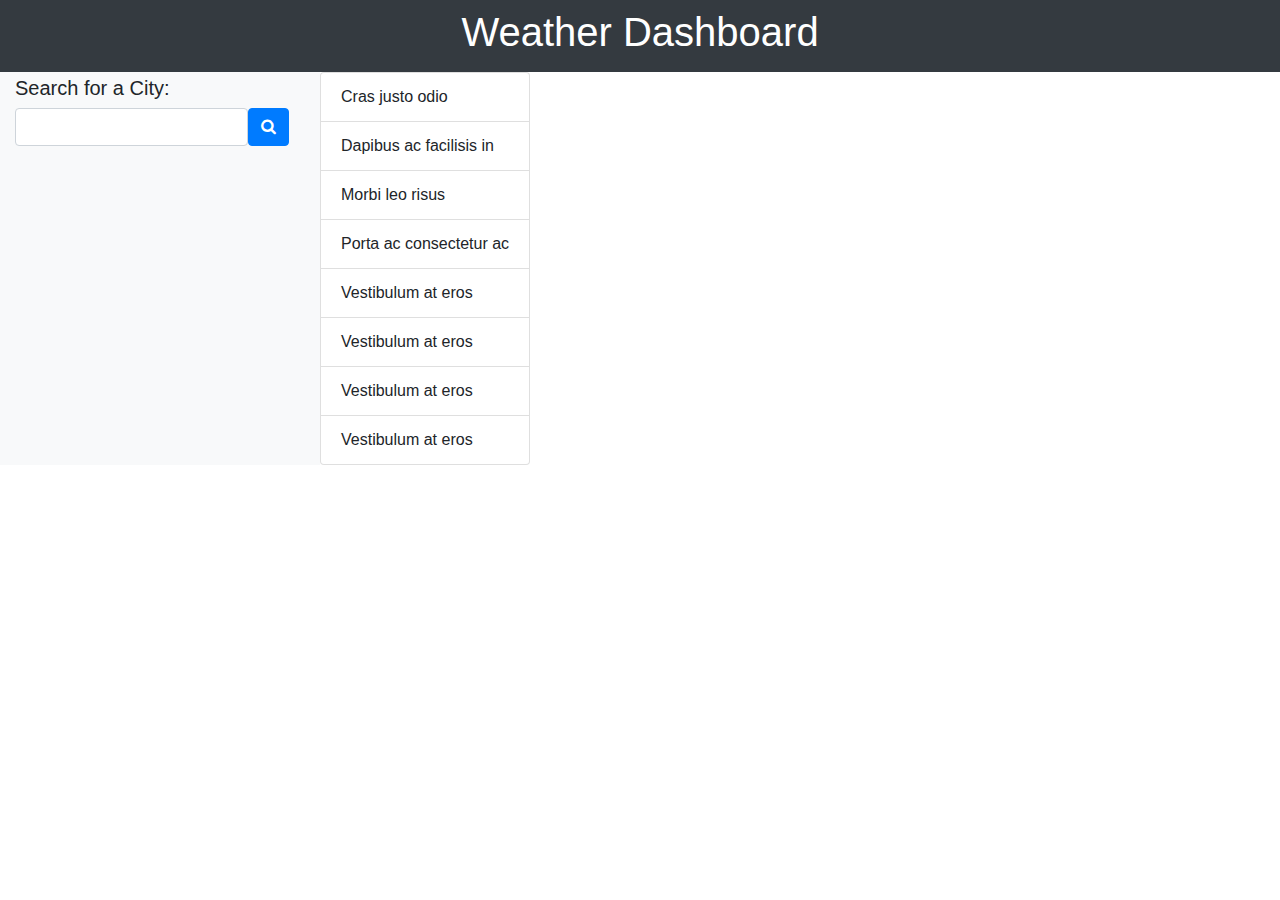
==== Main/index.html @ e9d397e0 "unordered list, cities" ====
<!DOCTYPE html>
<html lang="en">

<head>
  <meta charset="UTF-8">
  <meta name="viewport" content="width=device-width, initial-scale=1.0">
  <meta http-equiv="X-UA-Compatible" content="ie=edge">

  <link rel="stylesheet" href="https://stackpath.bootstrapcdn.com/bootstrap/4.3.1/css/bootstrap.min.css">
  <link rel="stylesheet" href="https://stackpath.bootstrapcdn.com/font-awesome/4.7.0/css/font-awesome.min.css">

  <title>Weather Dashboard</title>
</head>

<body>
  <header class="container-fluid text-center text-white bg-dark p-2">
    <h1>Weather Dashboard</h1>
  </header>

  <div class="container-fluid">
    <div class="row">
      <aside class="col-lg-3 bg-light">
        <h5 class="mt-1">Search for a City:</h5>
        <div class="form-inline form-group">
          <input class="form-control" type="text" id="search-value" />
          <button class="btn btn-primary" id="search-button"> <i class="fa fa-search"></i> </button>
        </div>

        <ul class="list-group history"></ul>
      </aside>

      <aside>
        <ul class="list-group">
          <li class="list-group-item">Cras justo odio</li>
          <li class="list-group-item">Dapibus ac facilisis in</li>
          <li class="list-group-item">Morbi leo risus</li>
          <li class="list-group-item">Porta ac consectetur ac</li>
          <li class="list-group-item">Vestibulum at eros</li>
          <li class="list-group-item">Vestibulum at eros</li>
          <li class="list-group-item">Vestibulum at eros</li>
          <li class="list-group-item">Vestibulum at eros</li>
        </ul>
      </aside>

      <div class="col-lg-9">
        <div id="today" class="mt-3"></div>
        <div id="forecast" class="mt-3"></div>
      </div>
    </div>
  </div>

  <script src="https://code.jquery.com/jquery-3.4.1.min.js"></script>
  <script src="script.js"></script>
</body>

</html>
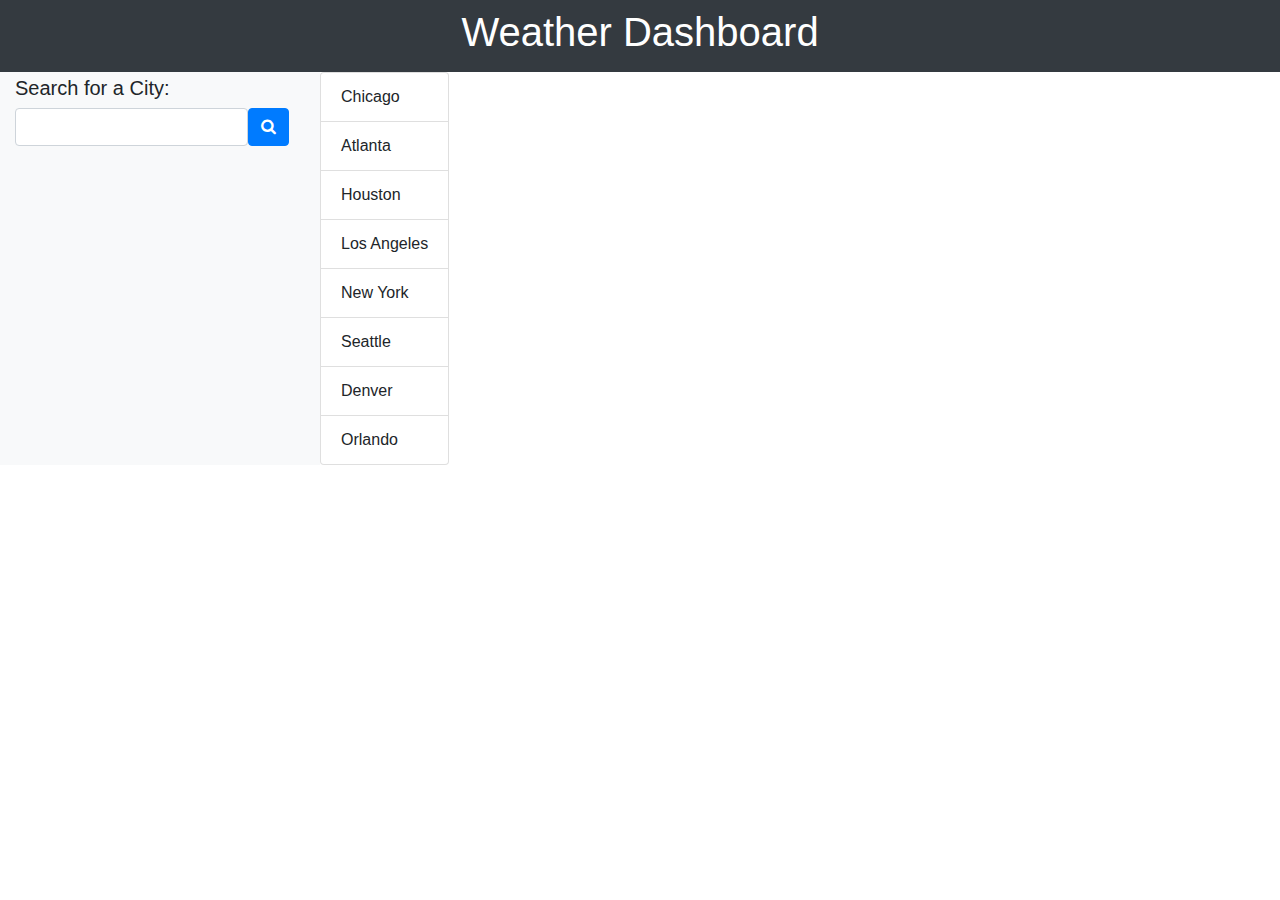
==== commit 4677a2e5: "adding src on html, added city names, working in css" ====
--- a/Main/index.html
+++ b/Main/index.html
@@ -29,16 +29,16 @@
         <ul class="list-group history"></ul>
       </aside>
 
-      <aside>
+      <aside class = "col-lg-">
         <ul class="list-group">
-          <li class="list-group-item">Cras justo odio</li>
-          <li class="list-group-item">Dapibus ac facilisis in</li>
-          <li class="list-group-item">Morbi leo risus</li>
-          <li class="list-group-item">Porta ac consectetur ac</li>
-          <li class="list-group-item">Vestibulum at eros</li>
-          <li class="list-group-item">Vestibulum at eros</li>
-          <li class="list-group-item">Vestibulum at eros</li>
-          <li class="list-group-item">Vestibulum at eros</li>
+          <li class="list-group-item">Chicago</li>
+          <li class="list-group-item">Atlanta</li>
+          <li class="list-group-item">Houston</li>
+          <li class="list-group-item">Los Angeles</li>
+          <li class="list-group-item">New York</li>
+          <li class="list-group-item">Seattle</li>
+          <li class="list-group-item">Denver</li>
+          <li class="list-group-item">Orlando</li>
         </ul>
       </aside>
 
@@ -50,7 +50,8 @@
   </div>
 
   <script src="https://code.jquery.com/jquery-3.4.1.min.js"></script>
-  <script src="script.js"></script>
+  <script src= "script.js"></script>
+  <script src= "style.css"></script>
 </body>
 
 </html>
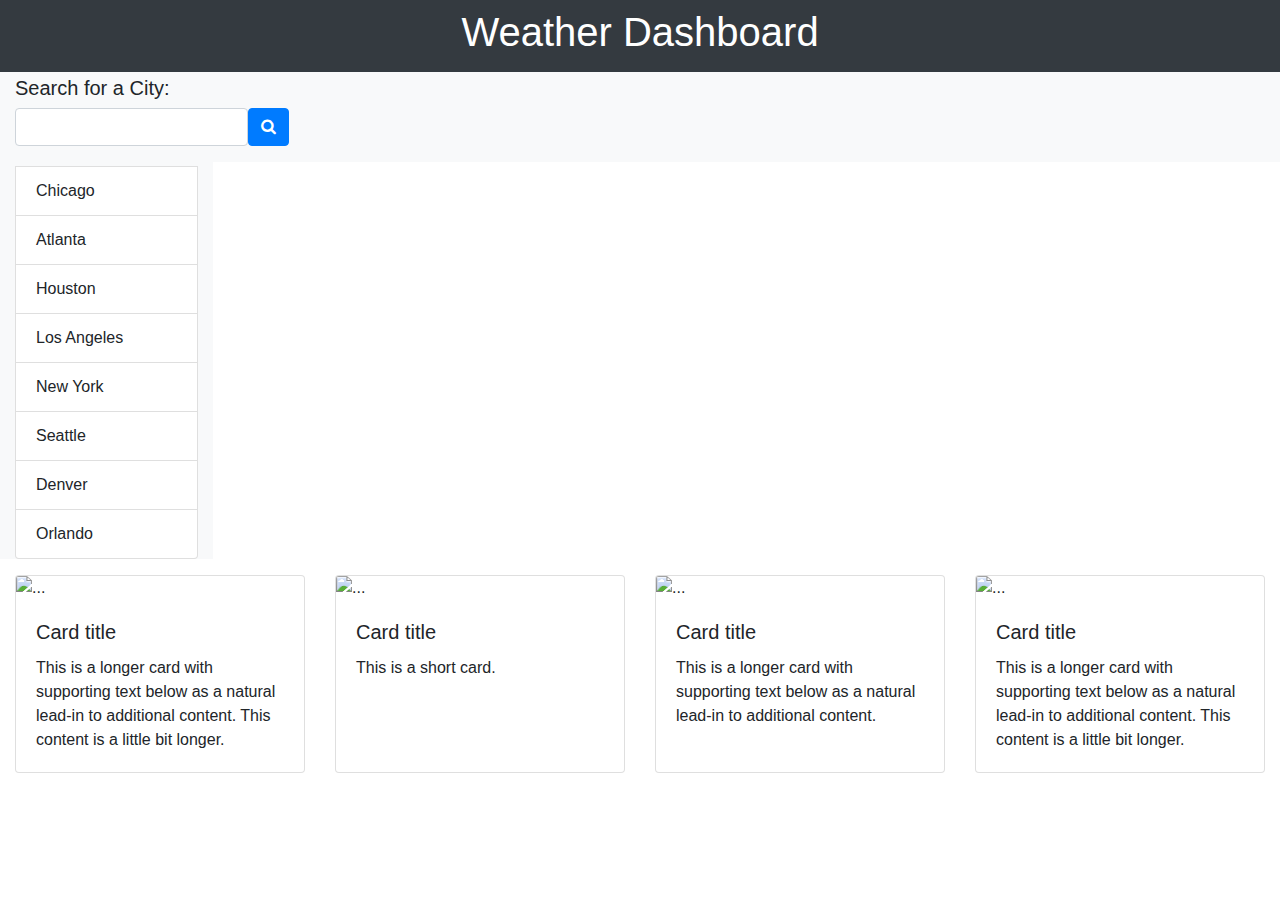
==== commit 702f79e5: "update to html, adding components" ====
--- a/Main/index.html
+++ b/Main/index.html
@@ -19,7 +19,7 @@
 
   <div class="container-fluid">
     <div class="row">
-      <aside class="col-lg-3 bg-light">
+      <aside class="col-lg-12 bg-light">
         <h5 class="mt-1">Search for a City:</h5>
         <div class="form-inline form-group">
           <input class="form-control" type="text" id="search-value" />
@@ -29,29 +29,73 @@
         <ul class="list-group history"></ul>
       </aside>
 
-      <aside class = "col-lg-">
-        <ul class="list-group">
-          <li class="list-group-item">Chicago</li>
-          <li class="list-group-item">Atlanta</li>
-          <li class="list-group-item">Houston</li>
-          <li class="list-group-item">Los Angeles</li>
-          <li class="list-group-item">New York</li>
-          <li class="list-group-item">Seattle</li>
-          <li class="list-group-item">Denver</li>
-          <li class="list-group-item">Orlando</li>
-        </ul>
-      </aside>
+      <div class="container-fluid">
+        <div class="row">
+          <aside class="col-lg-2 bg-light">
+            <div class="mt-1"></div>
+            <ul class="list-group"></ul>
+            <li class="list-group-item">Chicago</li>
+            <li class="list-group-item">Atlanta</li>
+            <li class="list-group-item">Houston</li>
+            <li class="list-group-item">Los Angeles</li>
+            <li class="list-group-item">New York</li>
+            <li class="list-group-item">Seattle</li>
+            <li class="list-group-item">Denver</li>
+            <li class="list-group-item">Orlando</li>
+          </aside>
 
-      <div class="col-lg-9">
-        <div id="today" class="mt-3"></div>
-        <div id="forecast" class="mt-3"></div>
+        </div>
+        
+        <div class="row"></div>
+        <div class="col-lg-12">
+          <div id="today" class="mt-3"></div>
+          <div id="forecast" class="mt-3"></div>
+        </div>
       </div>
     </div>
-  </div>
 
-  <script src="https://code.jquery.com/jquery-3.4.1.min.js"></script>
-  <script src= "script.js"></script>
-  <script src= "style.css"></script>
+    <div class="row row-cols-1 row-cols-md-3 g-4">
+      <div class="col">
+        <div class="card h-100">
+          <img src="..." class="card-img-top" alt="...">
+          <div class="card-body">
+            <h5 class="card-title">Card title</h5>
+            <p class="card-text">This is a longer card with supporting text below as a natural lead-in to additional content. This content is a little bit longer.</p>
+          </div>
+        </div>
+      </div>
+      <div class="col">
+        <div class="card h-100">
+          <img src="..." class="card-img-top" alt="...">
+          <div class="card-body">
+            <h5 class="card-title">Card title</h5>
+            <p class="card-text">This is a short card.</p>
+          </div>
+        </div>
+      </div>
+      <div class="col">
+        <div class="card h-100">
+          <img src="..." class="card-img-top" alt="...">
+          <div class="card-body">
+            <h5 class="card-title">Card title</h5>
+            <p class="card-text">This is a longer card with supporting text below as a natural lead-in to additional content.</p>
+          </div>
+        </div>
+      </div>
+      <div class="col">
+        <div class="card h-100">
+          <img src="..." class="card-img-top" alt="...">
+          <div class="card-body">
+            <h5 class="card-title">Card title</h5>
+            <p class="card-text">This is a longer card with supporting text below as a natural lead-in to additional content. This content is a little bit longer.</p>
+          </div>
+        </div>
+      </div>
+    </div>
+
+    <script src="https://code.jquery.com/jquery-3.4.1.min.js"></script>
+    <script src="script.js"></script>
+    <script src="style.css"></script>
 </body>
 
-</html>
+</html>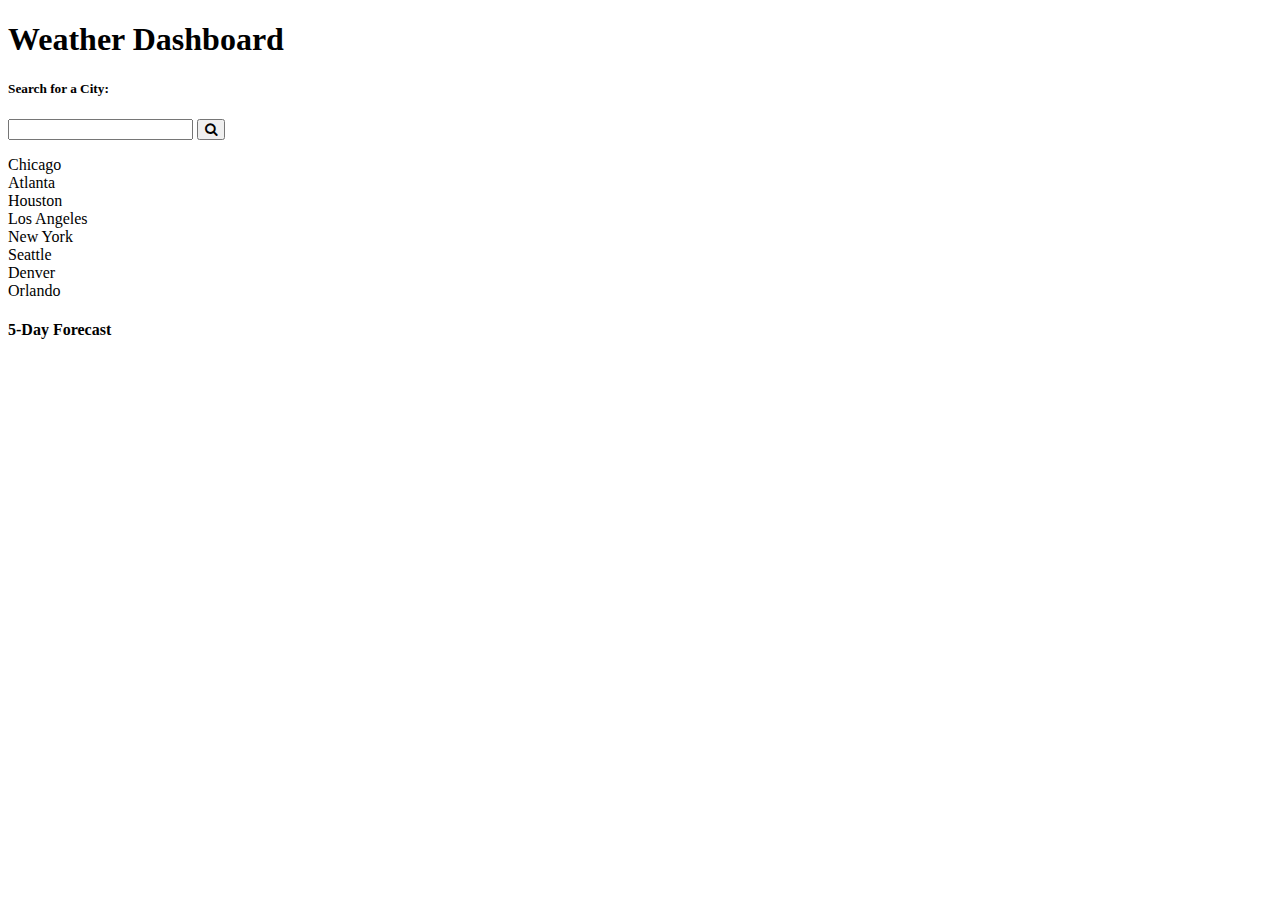
==== commit 61d3f86d: "update to html, city list, css connection" ====
--- a/Main/index.html
+++ b/Main/index.html
@@ -6,7 +6,8 @@
   <meta name="viewport" content="width=device-width, initial-scale=1.0">
   <meta http-equiv="X-UA-Compatible" content="ie=edge">
 
-  <link rel="stylesheet" href="https://stackpath.bootstrapcdn.com/bootstrap/4.3.1/css/bootstrap.min.css">
+  <!-- <link rel="stylesheet" href="https://stackpath.bootstrapcdn.com/bootstrap/4.3.1/css/bootstrap.min.css"> -->
+  <link href="https://cdn.jsdelivr.net/npm/bootstrap@5.0.0-beta1/dist/css/bootstrap.min.css" rel="stylesheet" integrity="sha384-giJF6kkoqNQ00vy+HMDP7azOuL0xtbfIcaT9wjKHr8RbDVddVHyTfAAsrekwKmP1" crossorigin="anonymous">
   <link rel="stylesheet" href="https://stackpath.bootstrapcdn.com/font-awesome/4.7.0/css/font-awesome.min.css">
 
   <title>Weather Dashboard</title>
@@ -19,7 +20,7 @@
 
   <div class="container-fluid">
     <div class="row">
-      <aside class="col-lg-12 bg-light">
+      <aside class="col-lg-3 bg-light">
         <h5 class="mt-1">Search for a City:</h5>
         <div class="form-inline form-group">
           <input class="form-control" type="text" id="search-value" />
@@ -29,10 +30,21 @@
         <ul class="list-group history"></ul>
       </aside>
 
+      <div class="col-lg-9">
+        <div id="today" class="mt-3"></div>
+        <div id="forecast" class="mt-3"></div>
+      </div>
+    </div>
+  </div>
+  
+      <div class="row">
+        <aside class= "col-lg-4 bg-light"></aside>
+      </div>
+
       <div class="container-fluid">
         <div class="row">
-          <aside class="col-lg-2 bg-light">
-            <div class="mt-1"></div>
+          <aside class="col-lg-4 bg-light">
+            <div class="mp-1"></div>
             <ul class="list-group"></ul>
             <li class="list-group-item">Chicago</li>
             <li class="list-group-item">Atlanta</li>
@@ -46,52 +58,11 @@
 
         </div>
         
-        <div class="row"></div>
-        <div class="col-lg-12">
-          <div id="today" class="mt-3"></div>
-          <div id="forecast" class="mt-3"></div>
-        </div>
-      </div>
-    </div>
+        <!-- <div class="container-fluid"></div>
+        <div class="row"></div> -->
 
-    <div class="row row-cols-1 row-cols-md-3 g-4">
-      <div class="col">
-        <div class="card h-100">
-          <img src="..." class="card-img-top" alt="...">
-          <div class="card-body">
-            <h5 class="card-title">Card title</h5>
-            <p class="card-text">This is a longer card with supporting text below as a natural lead-in to additional content. This content is a little bit longer.</p>
-          </div>
-        </div>
-      </div>
-      <div class="col">
-        <div class="card h-100">
-          <img src="..." class="card-img-top" alt="...">
-          <div class="card-body">
-            <h5 class="card-title">Card title</h5>
-            <p class="card-text">This is a short card.</p>
-          </div>
-        </div>
-      </div>
-      <div class="col">
-        <div class="card h-100">
-          <img src="..." class="card-img-top" alt="...">
-          <div class="card-body">
-            <h5 class="card-title">Card title</h5>
-            <p class="card-text">This is a longer card with supporting text below as a natural lead-in to additional content.</p>
-          </div>
-        </div>
-      </div>
-      <div class="col">
-        <div class="card h-100">
-          <img src="..." class="card-img-top" alt="...">
-          <div class="card-body">
-            <h5 class="card-title">Card title</h5>
-            <p class="card-text">This is a longer card with supporting text below as a natural lead-in to additional content. This content is a little bit longer.</p>
-          </div>
-        </div>
-      </div>
-    </div>
+
+    <h4 class="mt-1">5-Day Forecast</h4>
 
     <script src="https://code.jquery.com/jquery-3.4.1.min.js"></script>
     <script src="script.js"></script>
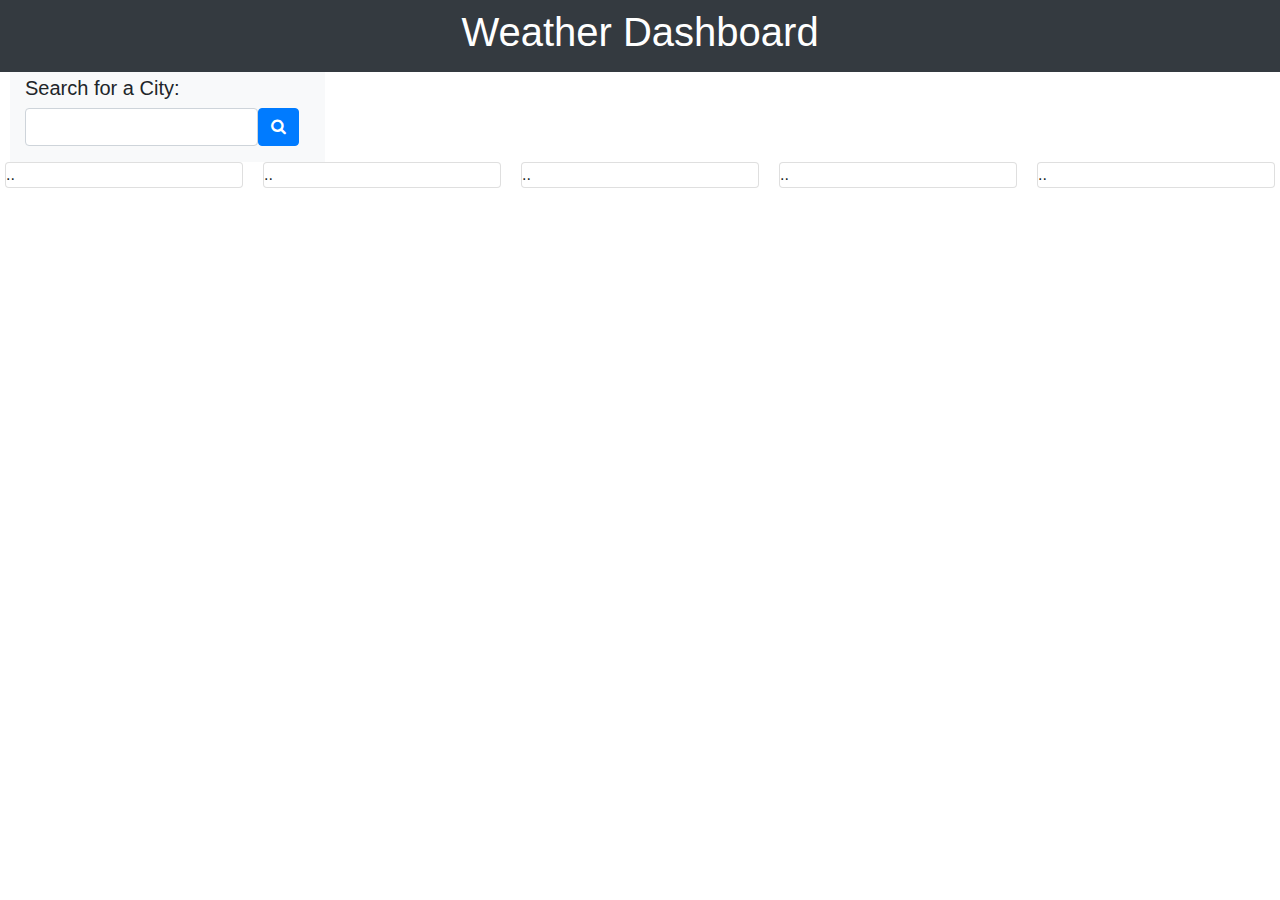
==== commit 30232571: "setting up css, adding 5 day forecast boxes, div/class to html, started writing js var, function, aj" ====
--- a/Main/index.html
+++ b/Main/index.html
@@ -5,19 +5,20 @@
   <meta charset="UTF-8">
   <meta name="viewport" content="width=device-width, initial-scale=1.0">
   <meta http-equiv="X-UA-Compatible" content="ie=edge">
-
-  <!-- <link rel="stylesheet" href="https://stackpath.bootstrapcdn.com/bootstrap/4.3.1/css/bootstrap.min.css"> -->
-  <link href="https://cdn.jsdelivr.net/npm/bootstrap@5.0.0-beta1/dist/css/bootstrap.min.css" rel="stylesheet" integrity="sha384-giJF6kkoqNQ00vy+HMDP7azOuL0xtbfIcaT9wjKHr8RbDVddVHyTfAAsrekwKmP1" crossorigin="anonymous">
+  <link rel="stylesheet" href="https://stackpath.bootstrapcdn.com/bootstrap/4.3.1/css/bootstrap.min.css">
   <link rel="stylesheet" href="https://stackpath.bootstrapcdn.com/font-awesome/4.7.0/css/font-awesome.min.css">
-
+  <link rel="stylesheet" href="../style.css">
   <title>Weather Dashboard</title>
 </head>
 
 <body>
+  <!--HEADER-->
   <header class="container-fluid text-center text-white bg-dark p-2">
     <h1>Weather Dashboard</h1>
+
   </header>
 
+  <!--SEARCH BUTTON-->
   <div class="container-fluid">
     <div class="row">
       <aside class="col-lg-3 bg-light">
@@ -26,47 +27,46 @@
           <input class="form-control" type="text" id="search-value" />
           <button class="btn btn-primary" id="search-button"> <i class="fa fa-search"></i> </button>
         </div>
-
         <ul class="list-group history"></ul>
       </aside>
-
+      
       <div class="col-lg-9">
         <div id="today" class="mt-3"></div>
         <div id="forecast" class="mt-3"></div>
       </div>
+      
     </div>
   </div>
-  
-      <div class="row">
-        <aside class= "col-lg-4 bg-light"></aside>
-      </div>
 
-      <div class="container-fluid">
-        <div class="row">
-          <aside class="col-lg-4 bg-light">
-            <div class="mp-1"></div>
-            <ul class="list-group"></ul>
-            <li class="list-group-item">Chicago</li>
-            <li class="list-group-item">Atlanta</li>
-            <li class="list-group-item">Houston</li>
-            <li class="list-group-item">Los Angeles</li>
-            <li class="list-group-item">New York</li>
-            <li class="list-group-item">Seattle</li>
-            <li class="list-group-item">Denver</li>
-            <li class="list-group-item">Orlando</li>
-          </aside>
+  <div id="citylist"></div>
 
-        </div>
-        
-        <!-- <div class="container-fluid"></div>
-        <div class="row"></div> -->
+  <!--5 DAY FORECASTS CARDS-->
+  <!-- <div class="col forecast bg-primary text-white ml-3 mb-3 rounded"></div>
+  <div class="col forecast bg-primary text-white ml-3 mb-3 rounded"></div>
+  <div class="col forecast bg-primary text-white ml-3 mb-3 rounded"></div>
+  <div class="col forecast bg-primary text-white ml-3 mb-3 rounded"></div>
+  <div class="col forecast bg-primary text-white ml-3 mb-3 rounded"></div> -->
+  <div class="row">
+    <div class="column">
+      <div class="card">..</div>
+    </div>
+    <div class="column">
+      <div class="card">..</div>
+    </div>
+    <div class="column">
+      <div class="card">..</div>
+    </div>
+    <div class="column">
+      <div class="card">..</div>
+    </div>
+    <div class="column">
+      <div class="card">..</div>
+    </div>
+  </div>
 
 
-    <h4 class="mt-1">5-Day Forecast</h4>
-
-    <script src="https://code.jquery.com/jquery-3.4.1.min.js"></script>
-    <script src="script.js"></script>
-    <script src="style.css"></script>
+  <script src="https://code.jquery.com/jquery-3.4.1.min.js"></script>
+  <script src="script.js"></script>
 </body>
 
 </html>--- a/style.css
+++ b/style.css
@@ -0,0 +1,44 @@
+/* .list-group {
+    width: 34%;
+    padding-left: 15px;
+    margin-left: 15px;
+    padding-bottom: 15px;
+    float: left;
+    background-color: lightgray; */
+  /* } */
+
+  /* .container-fluid {
+    width: 300px;
+    height: 100px;
+    padding: 50px;
+    border: 1px solid red; */
+  /* } */
+
+  /* #citylist {
+    width:
+    height: 34%;
+    padding-left:
+    margin-left:
+    float: left;
+    padding:
+
+  } */
+
+  .column {
+    float: right;
+    width: 20%;
+    padding: 0 10px;
+  }
+
+  .row {margin: 0 -5px;}
+
+  .row after {
+    content: "";
+    display: table;
+    clear: both;
+  }
+
+  .card {
+    box-shadow: 0 4px 8px 0 rgba(0, 0, 0, 0.2)
+    padding: 16px
+  }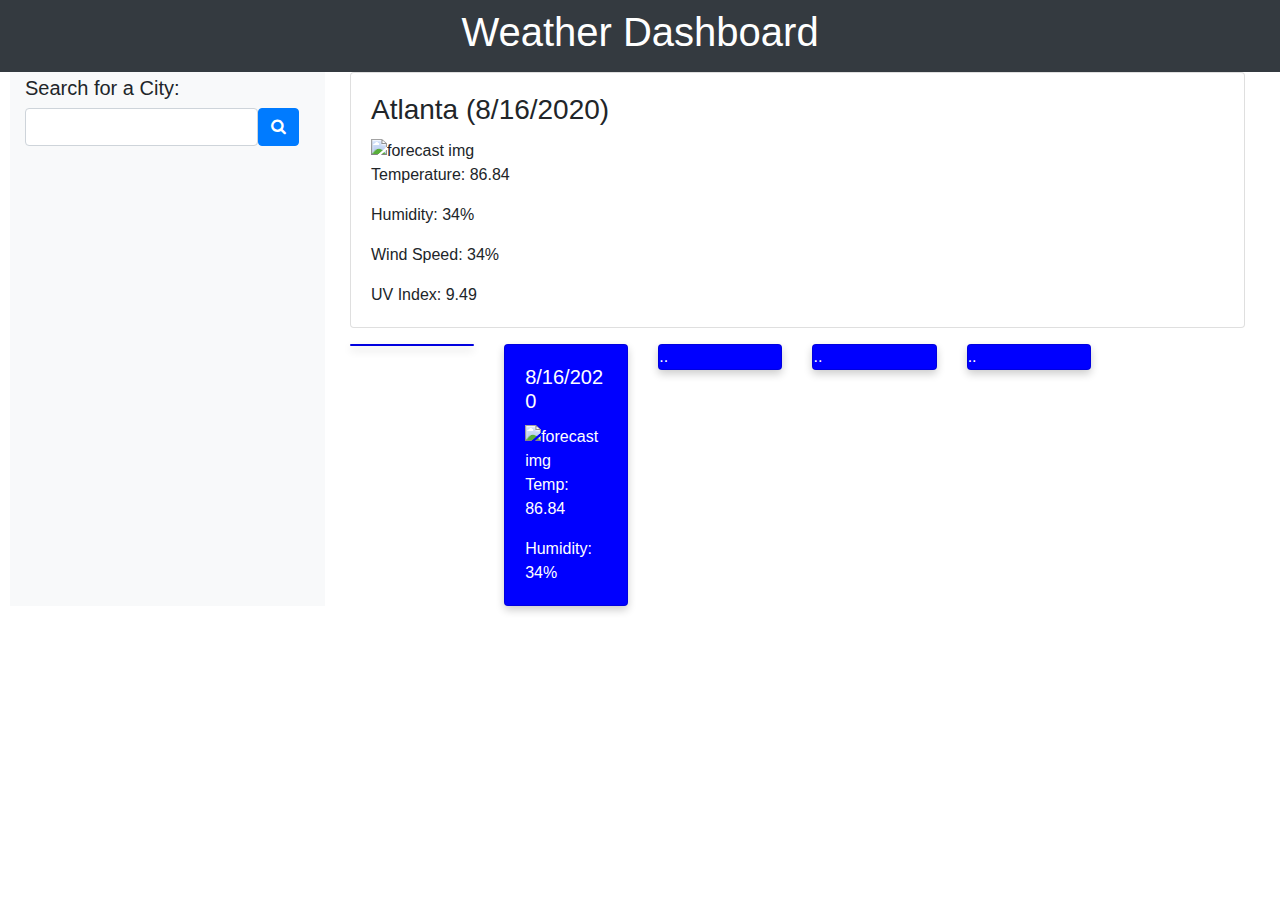
==== commit d7cc3dd7: "eventlistener setup in js, html code for 5 day forecasts, css update, steps 1-4" ====
--- a/Main/index.html
+++ b/Main/index.html
@@ -31,14 +31,51 @@
       </aside>
       
       <div class="col-lg-9">
-        <div id="today" class="mt-3"></div>
-        <div id="forecast" class="mt-3"></div>
+        <div class="row mb-3">
+          <div class="col-lg-12">
+            <div id="current-weather" class="card">
+              <div class="card-body">
+                <h3 class="card-title">Atlanta (8/16/2020)</h5>
+                <img alt="forecast img" />
+                <p class="card-text">Temperature: 86.84</p>
+                <p class="card-text">Humidity: 34%</p>
+                <p class="card-text">Wind Speed: 34%</p>
+                <p class="card-text">UV Index: 9.49</p>
+              </div>
+            </div> 
+          </div>
+        </div>
+        <div class="row">
+          <div class="col-lg-2">
+            <div class="card forecast-card">      
+            </div>
+          </div>
+          <div class="col-lg-2">
+            <div class="card forecast-card">
+              <div class="card-body">
+                <h5 class="card-title">8/16/2020</h5>
+                <img alt="forecast img" />
+                <p class="card-text">Temp: 86.84</p>
+                <p class="card-text">Humidity: 34%</p>
+              </div>
+            </div>
+          </div>
+          <div class="col-lg-2">
+            <div class="card forecast-card">..</div>
+          </div>
+          <div class="col-lg-2">
+            <div class="card forecast-card">..</div>
+          </div>
+          <div class="col-lg-2">
+            <div class="card forecast-card">..</div>
+          </div>
+        </div>
       </div>
       
     </div>
   </div>
 
-  <div id="citylist"></div>
+  
 
   <!--5 DAY FORECASTS CARDS-->
   <!-- <div class="col forecast bg-primary text-white ml-3 mb-3 rounded"></div>
@@ -46,23 +83,7 @@
   <div class="col forecast bg-primary text-white ml-3 mb-3 rounded"></div>
   <div class="col forecast bg-primary text-white ml-3 mb-3 rounded"></div>
   <div class="col forecast bg-primary text-white ml-3 mb-3 rounded"></div> -->
-  <div class="row">
-    <div class="column">
-      <div class="card">..</div>
-    </div>
-    <div class="column">
-      <div class="card">..</div>
-    </div>
-    <div class="column">
-      <div class="card">..</div>
-    </div>
-    <div class="column">
-      <div class="card">..</div>
-    </div>
-    <div class="column">
-      <div class="card">..</div>
-    </div>
-  </div>
+  
 
 
   <script src="https://code.jquery.com/jquery-3.4.1.min.js"></script>
--- a/style.css
+++ b/style.css
@@ -25,20 +25,26 @@
   } */
 
   .column {
-    float: right;
-    width: 20%;
-    padding: 0 10px;
+    /* float: right; */
+    height: 200px;
+    width: 10%;
+    padding: 20px;
   }
-
+  
   .row {margin: 0 -5px;}
-
-  .row after {
+  
+  /* .row after {
     content: "";
     display: table;
     clear: both;
+  } */
+  
+  .forecast-card {
+    background-color: blue;
+    color: white;
+    box-shadow: 0 4px 8px 0 rgba(0, 0, 0, 0.2);
   }
 
-  .card {
-    box-shadow: 0 4px 8px 0 rgba(0, 0, 0, 0.2)
-    padding: 16px
+  #current-weather {
+
   }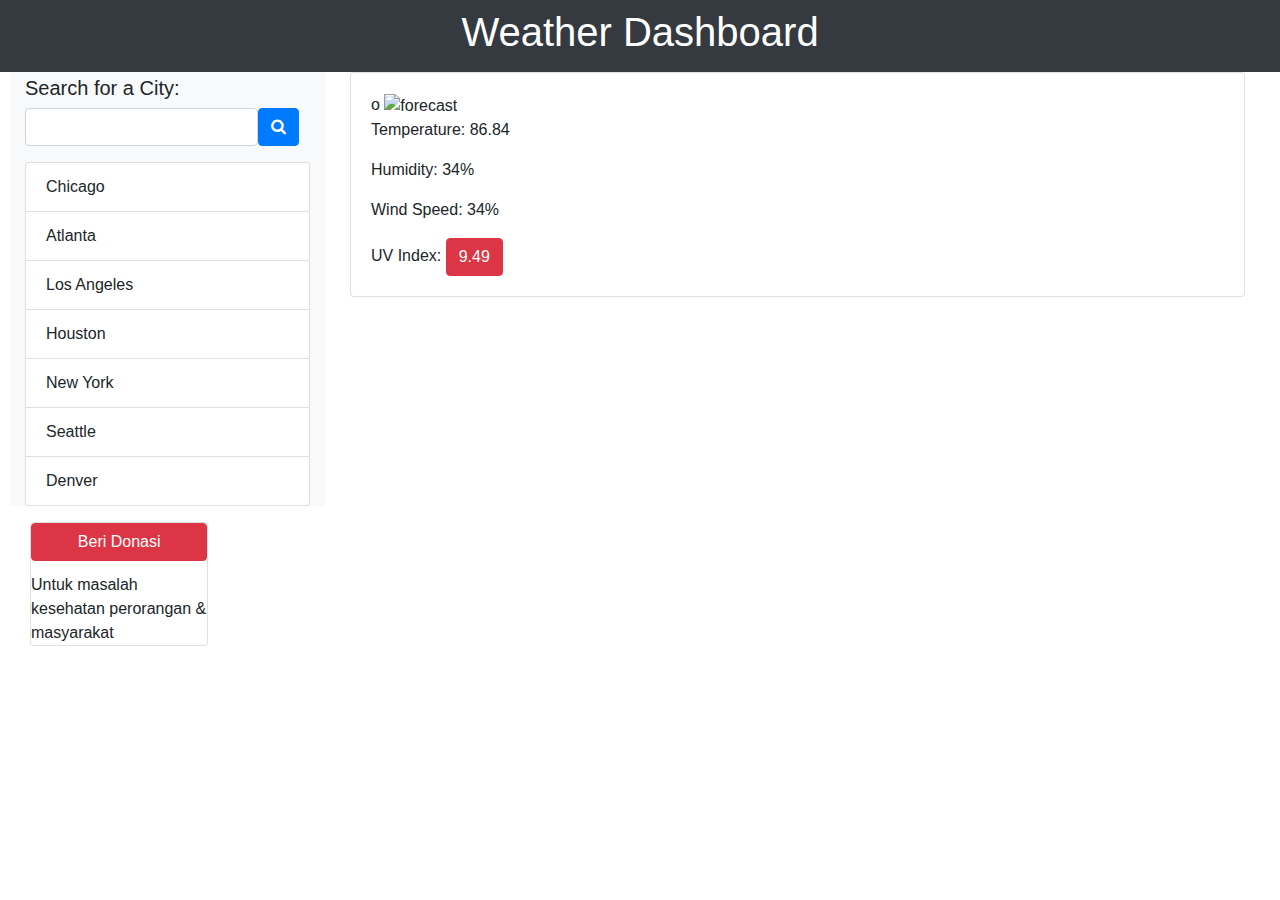
==== commit 2facb89b: "I give up" ====
--- a/Main/index.html
+++ b/Main/index.html
@@ -28,6 +28,15 @@
           <button class="btn btn-primary" id="search-button"> <i class="fa fa-search"></i> </button>
         </div>
         <ul class="list-group history"></ul>
+        <ul class="list-group">
+          <li class="list-group-item">Chicago</li>
+          <li class="list-group-item">Atlanta</li>
+          <li class="list-group-item">Los Angeles</li>
+          <li class="list-group-item">Houston</li>
+          <li class="list-group-item">New York</li>
+          <li class="list-group-item">Seattle</li>
+          <li class="list-group-item">Denver</li>
+        </ul>
       </aside>
       
       <div class="col-lg-9">
@@ -35,56 +44,33 @@
           <div class="col-lg-12">
             <div id="current-weather" class="card">
               <div class="card-body">
-                <h3 class="card-title">Atlanta (8/16/2020)</h5>
-                <img alt="forecast img" />
+o                <img src= "https://lh3.googleusercontent.com/proxy/_v5YQb9PCYaSgwLTQpvKquxutLEEquo0r-lFsGCSLGKg8OaH8U2DHYpm9DN3x4gOKtXj9suLhRohpIBwBoofO_rGY1CswUA" alt="forecast" width="50" height="50"><img/>
                 <p class="card-text">Temperature: 86.84</p>
                 <p class="card-text">Humidity: 34%</p>
                 <p class="card-text">Wind Speed: 34%</p>
-                <p class="card-text">UV Index: 9.49</p>
+                <!-- <button></button> -->
+                <p class="card-text">UV Index: <button type="button" class="btn btn-danger">9.49</button></p>
               </div>
             </div> 
           </div>
         </div>
-        <div class="row">
-          <div class="col-lg-2">
-            <div class="card forecast-card">      
-            </div>
-          </div>
-          <div class="col-lg-2">
-            <div class="card forecast-card">
-              <div class="card-body">
-                <h5 class="card-title">8/16/2020</h5>
-                <img alt="forecast img" />
-                <p class="card-text">Temp: 86.84</p>
-                <p class="card-text">Humidity: 34%</p>
-              </div>
-            </div>
-          </div>
-          <div class="col-lg-2">
-            <div class="card forecast-card">..</div>
-          </div>
-          <div class="col-lg-2">
-            <div class="card forecast-card">..</div>
-          </div>
-          <div class="col-lg-2">
-            <div class="card forecast-card">..</div>
-          </div>
         </div>
       </div>
-      
+      <!-- 5 DAY FORECASTS CARDS-->
+      <div class="col forecast bg-primary text-white ml-3 mb-3 rounded"></div>
+      <div class="kontribusi col-sm-2 col-sm-offset-1">
+        <div class="card card-block text-xs-right">
+          <h4 class="card-title"><a href="#" class="btn btn-danger btn-block">Beri Donasi</a></h4>
+          <p class="card-text">Untuk masalah kesehatan perorangan & masyarakat</p>
+        </div>
+      <div class="col forecast bg-primary text-white ml-3 mb-3 rounded"></div>
+      <div class="col forecast bg-primary text-white ml-3 mb-3 rounded"></div>
+      <div class="col forecast bg-primary text-white ml-3 mb-3 rounded"></div>
+      <div class="col forecast bg-primary text-white ml-3 mb-3 rounded"></div>
     </div>
+
+    
   </div>
-
-  
-
-  <!--5 DAY FORECASTS CARDS-->
-  <!-- <div class="col forecast bg-primary text-white ml-3 mb-3 rounded"></div>
-  <div class="col forecast bg-primary text-white ml-3 mb-3 rounded"></div>
-  <div class="col forecast bg-primary text-white ml-3 mb-3 rounded"></div>
-  <div class="col forecast bg-primary text-white ml-3 mb-3 rounded"></div>
-  <div class="col forecast bg-primary text-white ml-3 mb-3 rounded"></div> -->
-  
-
 
   <script src="https://code.jquery.com/jquery-3.4.1.min.js"></script>
   <script src="script.js"></script>
